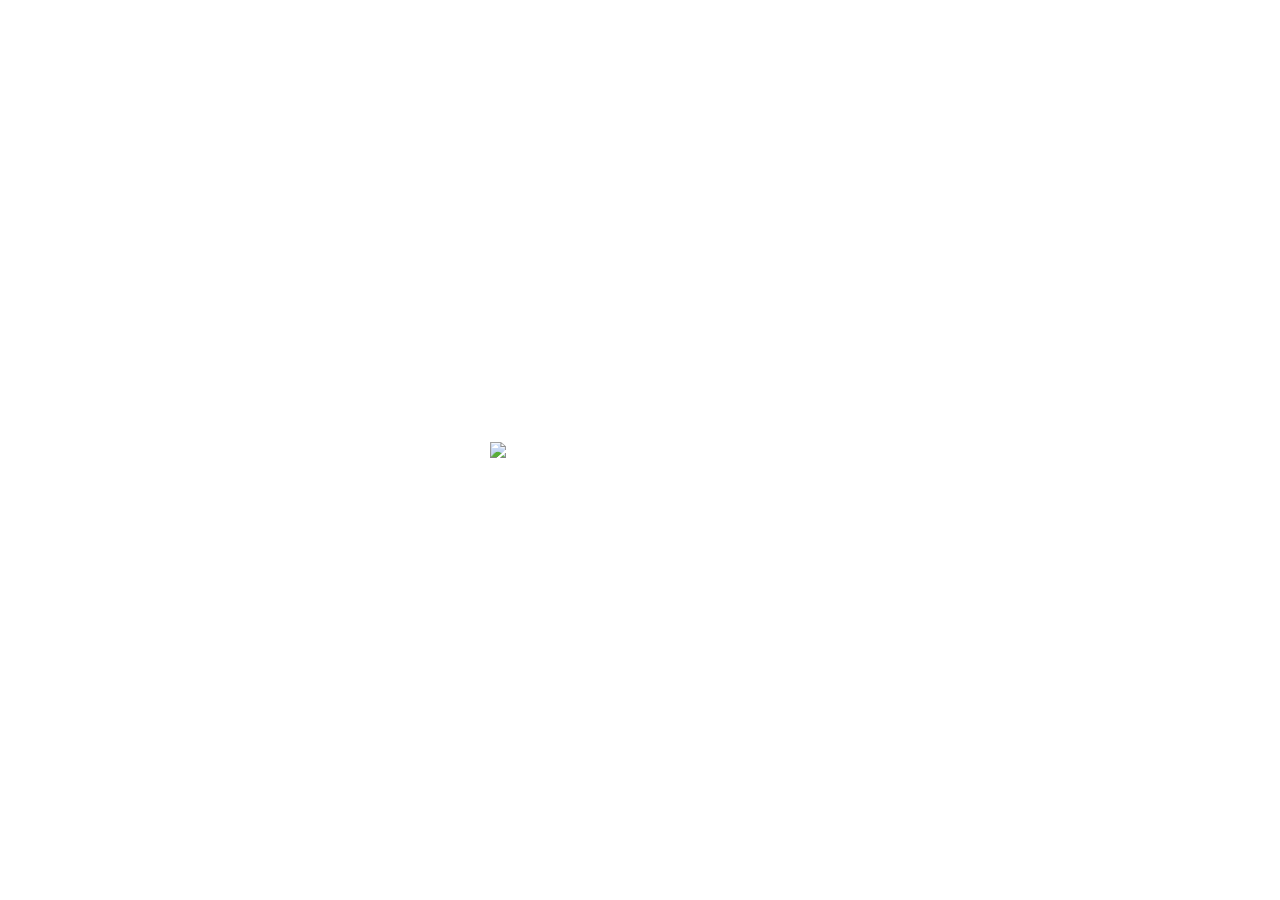
==== index.html @ 064cee12 "Update index.html" ====
<!DOCTYPE html>
<html lang="en">
<head>
    <meta charset="UTF-8">
    <meta name="viewport" content="width=device-width, initial-scale=1.0">
    <title>KLEIO | The Archive is Forming</title>
    
    <link rel="preconnect" href="https://fonts.googleapis.com">
    <link href="https://fonts.googleapis.com/css2?family=Inter:wght@300;400&display=swap" rel="stylesheet">

    <style>
        :root {
            --vault-bg: #FFFFFF; 
            --obsidian: #1A1A1A;
        }

        body, html {
            margin: 0; padding: 0;
            background: var(--vault-bg);
            display: flex;
            justify-content: center;
            align-items: center;
            height: 100vh;
            font-family: 'Inter', sans-serif;
            overflow: hidden;
        }

        .hero {
            position: relative;
            width: 100%;
            max-width: 700px;
            display: flex;
            justify-content: center;
            align-items: center;
        }

        video {
            width: 100%;
            height: auto;
            pointer-events: none;
        }

        /* LOGO & NODE WRAPPER */
        .wrapper {
            position: absolute;
            top: 50%;
            left: 50%;
            transform: translate(-50%, -50%);
            width: 100%;
            height: 100%;
            display: flex;
            justify-content: center;
            align-items: center;
            pointer-events: none; /* Allows clicks to pass through to the logo */
        }

        .logo {
            width: 300px;
            cursor: pointer;
            position: relative;
            z-index: 10;
            pointer-events: auto; /* Re-enables clicking on the logo */
            transition: transform 0.4s ease;
        }
        .logo:hover { transform: scale(1.02); }

        /* INTERACTIVE NODES */
        .node {
            position: absolute;
            top: 50%;
            opacity: 0;
            visibility: hidden;
            transition: all 0.6s cubic-bezier(0.19, 1, 0.22, 1);
            z-index: 20;
            pointer-events: none;
        }

        .node a {
            pointer-events: auto; /* Crucial: Enables clicking the link inside the node */
            display: flex;
            align-items: center;
            gap: 10px;
            text-decoration: none;
            color: black;
            font-size: 0.8rem;
            letter-spacing: 0.1em;
            text-transform: uppercase;
        }

        .node img { width: 38px; height: auto; }

        /* Toggle Positions */
        .wrapper.active .left {
            opacity: 1;
            visibility: visible;
            transform: translate(-220px, -50%);
        }
        .wrapper.active .right {
            opacity: 1;
            visibility: visible;
            transform: translate(220px, -50%);
        }

        @media (max-width: 600px) {
            .logo { width: 220px; }
            .wrapper.active .left { transform: translate(-130px, -50%); }
            .wrapper.active .right { transform: translate(130px, -50%); }
        }
    </style>
</head>
<body>

    <div class="hero">
        <video autoplay loop muted playsinline>
            <source src="https://github.com/cowboyblurr/KLEIO-ASSETS/raw/refs/heads/main/Transparent%20webpagebackground.mp4" type="video/mp4">
        </video>

        <div class="wrapper" id="wrap">
            <div class="node left">
                <a href="./identity-manifest.html">
                    <img src="https://github.com/cowboyblurr/KLEIO-ASSETS/blob/main/Learn%20more%20icon%20.gif?raw=true">
                    <span>Learn More</span>
                </a>
            </div>

            <img src="https://github.com/cowboyblurr/KLEIO-ASSETS/blob/main/KLEIO%20LOGO.png?raw=true" class="logo" id="logo">

            <div class="node right">
                <a href="https://x.com/kleio_eco" target="_blank">
                    <span>Social Media</span>
                    <img src="https://github.com/cowboyblurr/KLEIO-ASSETS/blob/main/ezgif-79884294fd0120c1.gif?raw=true">
                </a>
            </div>
        </div>
    </div>

    <script>
        const logo = document.getElementById('logo');
        const wrap = document.getElementById('wrap');

        logo.onclick = (e) => {
            wrap.classList.toggle('active');
            e.stopPropagation();
        };

        document.onclick = (e) => {
            if (!wrap.contains(e.target)) {
                wrap.classList.remove('active');
            }
        };
    </script>
</body>
</html>
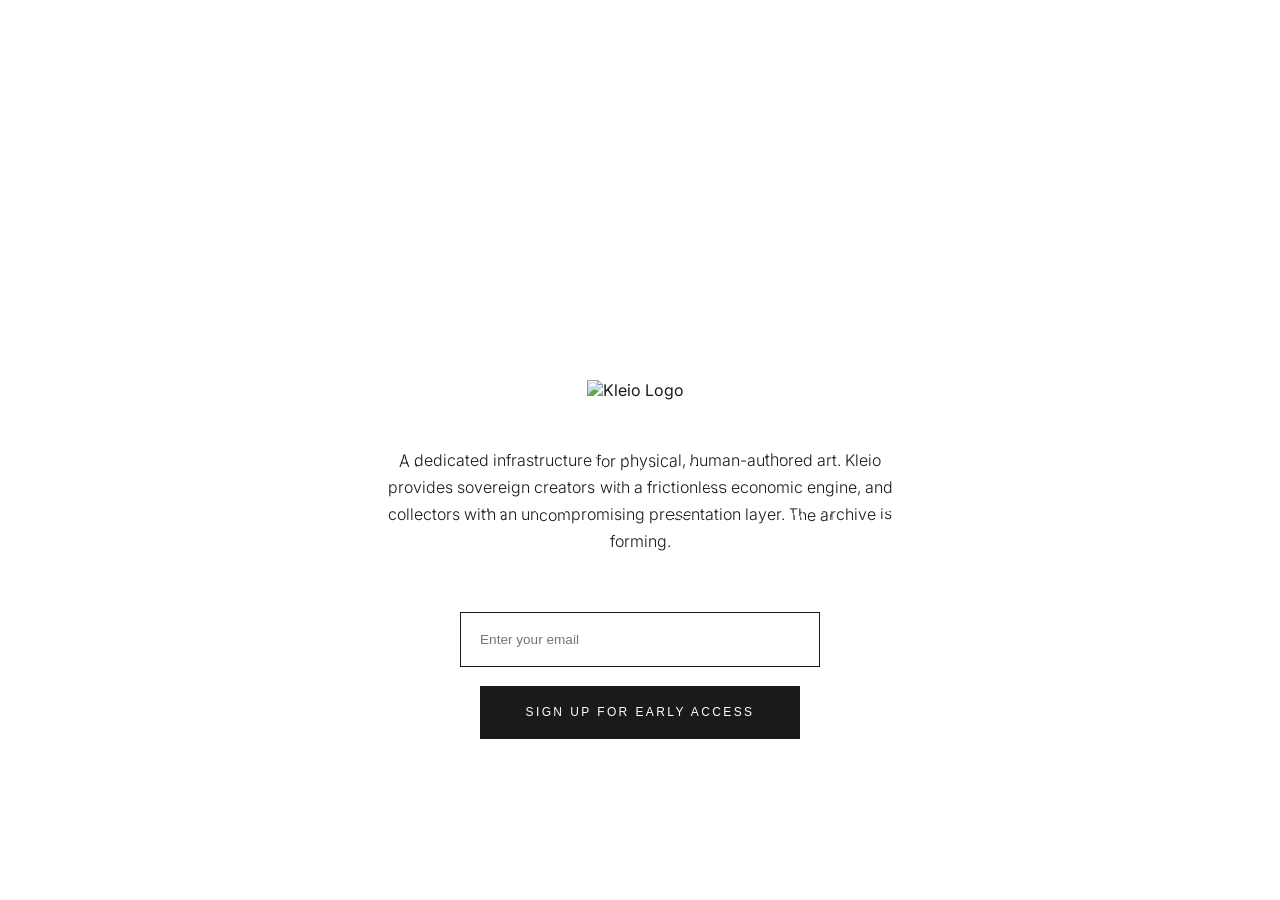
==== commit 931b1d31: "Sync local Cursor project state. Capture the current HTML, CSS, and JS files from the local working " ====
--- a/index.html
+++ b/index.html
@@ -1,153 +1,66 @@
 <!DOCTYPE html>
 <html lang="en">
-<head>
+
+  <head>
     <meta charset="UTF-8">
-    <meta name="viewport" content="width=device-width, initial-scale=1.0">
-    <title>KLEIO | The Archive is Forming</title>
+    <title>KLEIO WEBPAGE</title>
+    <link rel="stylesheet" href="./style.css">
+
+  </head>
     
-    <link rel="preconnect" href="https://fonts.googleapis.com">
-    <link href="https://fonts.googleapis.com/css2?family=Inter:wght@300;400&display=swap" rel="stylesheet">
+  <body>
+  <link rel="preconnect" href="https://fonts.googleapis.com">
+<link rel="preconnect" href="https://fonts.gstatic.com" crossorigin>
+<link href="https://fonts.googleapis.com/css2?family=Inter:wght@300;400&family=Playfair+Display:wght@600;700&display=swap" rel="stylesheet">
 
-    <style>
-        :root {
-            --vault-bg: #FFFFFF; 
-            --obsidian: #1A1A1A;
-        }
+<svg style="width:0;height:0;position:absolute;" aria-hidden="true" focusable="false">
+    <filter id="liquid-lens">
+        <feTurbulence type="fractalNoise" baseFrequency="0.015 0.02" numOctaves="1" result="warp">
+            <animate attributeName="baseFrequency" values="0.015 0.02; 0.025 0.03; 0.015 0.02" dur="6s" repeatCount="indefinite" />
+        </feTurbulence>
+        <feDisplacementMap in="SourceGraphic" in2="warp" scale="2.5" xChannelSelector="R" yChannelSelector="G" />
+    </filter>
+</svg>
 
-        body, html {
-            margin: 0; padding: 0;
-            background: var(--vault-bg);
-            display: flex;
-            justify-content: center;
-            align-items: center;
-            height: 100vh;
-            font-family: 'Inter', sans-serif;
-            overflow: hidden;
-        }
+<div class="container">
+    
+    <div class="video-wrapper">
+        <video autoplay loop muted playsinline class="hero-video">
+            <source src="https://github.com/cowboyblurr/KLEIO-ASSETS/raw/refs/heads/main/Transparent%20webpagebackground.mp4" type="video/mp4">
+            Your browser does not support the video tag.
+        </video>
+    </div>
+    
+    <div class="logo-wrapper" id="logo-wrapper">
+        
+        <div class="wing-node left">
+            <a href="learn-more.html" class="menu-item">
+                <img src="https://github.com/cowboyblurr/KLEIO-ASSETS/blob/main/ezgif-79884294fd0120c1.gif?raw=true" class="menu-icon">
+                <span>Learn More</span>
+            </a>
+        </div>
 
-        .hero {
-            position: relative;
-            width: 100%;
-            max-width: 700px;
-            display: flex;
-            justify-content: center;
-            align-items: center;
-        }
+        <img src="https://github.com/cowboyblurr/KLEIO-ASSETS/blob/main/KLEIO%20LOGO.png?raw=true" alt="Kleio Logo" class="kleio-logo" id="logo-trigger">
+        
+        <div class="wing-node right">
+            <a href="#" target="_blank" class="menu-item">
+                <span>Social Media</span>
+                <img src="https://github.com/cowboyblurr/KLEIO-ASSETS/blob/main/ezgif-79884294fd0120c1.gif?raw=true" class="menu-icon">
+            </a>
+        </div>
 
-        video {
-            width: 100%;
-            height: auto;
-            pointer-events: none;
-        }
+    </div>
+    
+    <p class="description">A dedicated infrastructure for physical, human-authored art. Kleio provides sovereign creators with a frictionless economic engine, and collectors with an uncompromising presentation layer. The archive is forming.</p>
 
-        /* LOGO & NODE WRAPPER */
-        .wrapper {
-            position: absolute;
-            top: 50%;
-            left: 50%;
-            transform: translate(-50%, -50%);
-            width: 100%;
-            height: 100%;
-            display: flex;
-            justify-content: center;
-            align-items: center;
-            pointer-events: none; /* Allows clicks to pass through to the logo */
-        }
+    <form class="waitlist-form" action="https://formspree.io/f/mnjlylod" method="POST">
+        <input type="email" name="email" placeholder="Enter your email" required>
+        <button type="submit">Sign Up For Early Access</button>
+    </form>
 
-        .logo {
-            width: 300px;
-            cursor: pointer;
-            position: relative;
-            z-index: 10;
-            pointer-events: auto; /* Re-enables clicking on the logo */
-            transition: transform 0.4s ease;
-        }
-        .logo:hover { transform: scale(1.02); }
+</div>
+    <script  src="./script.js"></script>
 
-        /* INTERACTIVE NODES */
-        .node {
-            position: absolute;
-            top: 50%;
-            opacity: 0;
-            visibility: hidden;
-            transition: all 0.6s cubic-bezier(0.19, 1, 0.22, 1);
-            z-index: 20;
-            pointer-events: none;
-        }
-
-        .node a {
-            pointer-events: auto; /* Crucial: Enables clicking the link inside the node */
-            display: flex;
-            align-items: center;
-            gap: 10px;
-            text-decoration: none;
-            color: black;
-            font-size: 0.8rem;
-            letter-spacing: 0.1em;
-            text-transform: uppercase;
-        }
-
-        .node img { width: 38px; height: auto; }
-
-        /* Toggle Positions */
-        .wrapper.active .left {
-            opacity: 1;
-            visibility: visible;
-            transform: translate(-220px, -50%);
-        }
-        .wrapper.active .right {
-            opacity: 1;
-            visibility: visible;
-            transform: translate(220px, -50%);
-        }
-
-        @media (max-width: 600px) {
-            .logo { width: 220px; }
-            .wrapper.active .left { transform: translate(-130px, -50%); }
-            .wrapper.active .right { transform: translate(130px, -50%); }
-        }
-    </style>
-</head>
-<body>
-
-    <div class="hero">
-        <video autoplay loop muted playsinline>
-            <source src="https://github.com/cowboyblurr/KLEIO-ASSETS/raw/refs/heads/main/Transparent%20webpagebackground.mp4" type="video/mp4">
-        </video>
-
-        <div class="wrapper" id="wrap">
-            <div class="node left">
-                <a href="./identity-manifest.html">
-                    <img src="https://github.com/cowboyblurr/KLEIO-ASSETS/blob/main/Learn%20more%20icon%20.gif?raw=true">
-                    <span>Learn More</span>
-                </a>
-            </div>
-
-            <img src="https://github.com/cowboyblurr/KLEIO-ASSETS/blob/main/KLEIO%20LOGO.png?raw=true" class="logo" id="logo">
-
-            <div class="node right">
-                <a href="https://x.com/kleio_eco" target="_blank">
-                    <span>Social Media</span>
-                    <img src="https://github.com/cowboyblurr/KLEIO-ASSETS/blob/main/ezgif-79884294fd0120c1.gif?raw=true">
-                </a>
-            </div>
-        </div>
-    </div>
-
-    <script>
-        const logo = document.getElementById('logo');
-        const wrap = document.getElementById('wrap');
-
-        logo.onclick = (e) => {
-            wrap.classList.toggle('active');
-            e.stopPropagation();
-        };
-
-        document.onclick = (e) => {
-            if (!wrap.contains(e.target)) {
-                wrap.classList.remove('active');
-            }
-        };
-    </script>
-</body>
+  </body>
+  
 </html>
--- a/style.css
+++ b/style.css
@@ -0,0 +1,514 @@
+/* The Museum Vault Color Palette */
+:root {
+    /* Locked to pure white to match the video background */
+    --vault-bg: #FFFFFF; 
+    --obsidian: #1A1A1A;
+    --marble-grey: #8A8A8A;
+    --bg-default: #FFFFFF;
+    --bg-a: #E6F7F2;
+    --bg-b: #D8D1E6;
+    --bg-c: #F0F0F0;
+}
+
+body, html {
+    margin: 0;
+    padding: 0;
+    min-height: 100vh;
+    background-color: var(--vault-bg);
+    color: var(--obsidian);
+    display: flex;
+    flex-direction: column;
+    justify-content: center;
+    align-items: center;
+    text-align: center;
+    font-family: 'Inter', sans-serif;
+    -webkit-font-smoothing: antialiased;
+    overflow-x: hidden;
+}
+
+.container {
+    max-width: 800px;
+    padding: 2rem;
+    display: flex;
+    flex-direction: column;
+    align-items: center;
+    gap: 1.5rem;
+}
+
+.container > * { animation: fadein 1.5s ease-in-out forwards; }
+
+/* Cinematic Video Centralization */
+.video-wrapper {
+    width: 100%;
+    max-width: 700px; /* Lower this number to 600px if you also want to shrink the video size */
+    margin-top: 3rem; /* THE NUDGE: This physically brings the video down from the top of the screen */
+    margin-bottom: -8rem;
+    overflow: hidden;
+    display: flex;
+    justify-content: center;
+}
+
+.hero-video {
+    width: 100%;
+    height: auto;
+    object-fit: contain;
+}
+
+/* --- THE FLOATING MENU ARCHITECTURE --- */
+.logo-wrapper {
+    position: relative;
+    z-index: 10;
+    display: flex;
+    justify-content: center;
+    align-items: center;
+}
+
+.kleio-logo {
+    max-width: 280px; 
+    height: auto;
+    cursor: pointer;
+    transition: transform 0.4s cubic-bezier(0.19, 1, 0.22, 1);
+    position: relative;
+    z-index: 5;
+    left: -5px; 
+}
+
+.kleio-logo:hover { transform: scale(1.05); }
+
+/* The Floating Interactive Nodes */
+.wing-node {
+    position: absolute;
+    top: 50%;
+    opacity: 0;
+    visibility: hidden;
+    transition: all 0.6s cubic-bezier(0.19, 1, 0.22, 1);
+    display: flex;
+    align-items: center;
+    z-index: 2;
+    white-space: nowrap;
+    pointer-events: none;
+}
+
+/* Clean math for symmetrical floating placement */
+.logo-wrapper.active .wing-node.left {
+    opacity: 1;
+    visibility: visible;
+    transform: translateX(-150px) translateY(-50%);
+    z-index: 12;
+    pointer-events: auto;
+}
+
+.logo-wrapper.active .wing-node.right {
+    opacity: 1;
+    visibility: visible;
+    transform: translateX(150px) translateY(-50%);
+    z-index: 12;
+    pointer-events: auto;
+}
+
+.menu-item {
+    display: flex;
+    align-items: center;
+    gap: 0.6rem;
+    text-decoration: none;
+    color: var(--obsidian);
+    font-size: 0.8rem;
+    text-transform: uppercase;
+    letter-spacing: 0.15em;
+    transition: all 0.3s ease;
+}
+
+.wing-node.left .menu-item:hover { transform: translateX(-5px); }
+.wing-node.right .menu-item:hover { transform: translateX(5px); }
+
+/* The GIF Icons */
+.menu-icon {
+    width: 35px; /* Sized specifically for your new GIF */
+    height: auto;
+    mix-blend-mode: multiply; /* Erases any white background on the GIF itself */
+    transition: transform 0.4s ease;
+}
+
+.menu-item:hover .menu-icon { transform: scale(1.2); }
+
+/* --- DESCRIPTION & FORM --- */
+p.description {
+    font-size: 1rem;
+    font-weight: 300;
+    line-height: 1.7;
+    color: var(--obsidian);
+    max-width: 550px;
+    margin: 1.4rem 0 2rem;
+    filter: url(#liquid-lens);
+}
+
+.waitlist-form {
+    display: flex;
+    flex-direction: column;
+    gap: 1.2rem;
+    align-items: center;
+    width: 100%;
+}
+
+input[type="email"] {
+    width: 320px;
+    padding: 1.2rem;
+    background: transparent;
+    border: 1px solid var(--obsidian);
+    color: var(--obsidian);
+    font-size: 0.85rem;
+    outline: none;
+    transition: background 0.3s;
+}
+
+input[type="email"]:focus { background: rgba(0,0,0,0.02); }
+
+button {
+    width: 320px;
+    padding: 1.2rem;
+    background-color: var(--obsidian);
+    color: var(--vault-bg); 
+    border: none;
+    text-transform: uppercase;
+    letter-spacing: 0.2em;
+    font-size: 0.75rem;
+    cursor: pointer;
+    transition: opacity 0.3s;
+}
+
+button:hover { opacity: 0.9; }
+
+@keyframes fadein {
+    from { opacity: 0; transform: translateY(20px); }
+    to { opacity: 1; transform: translateY(0); }
+}
+
+/* Mobile Tweaks */
+@media (max-width: 600px) {
+    .hero-video { max-width: 100%; }
+    .logo-wrapper.active .wing-node.left { transform: translateX(-95px) translateY(-50%); }
+    .logo-wrapper.active .wing-node.right { transform: translateX(95px) translateY(-50%); }
+    .menu-item { font-size: 0.65rem; }
+    .menu-icon { width: 28px; }
+}
+
+body.manifesto-page {
+    background-color: var(--bg-default);
+    transition: background-color 1.2s ease;
+}
+
+.manifesto-composition {
+    position: relative;
+    display: flex;
+    justify-content: center;
+    align-items: center;
+    width: 100%;
+    max-width: 600px;
+    margin: 0 auto;
+    min-height: 560px;
+}
+
+#logo-trigger-reset {
+    width: min(435px, 75vw);
+    max-width: none;
+    height: auto;
+    position: relative;
+    z-index: 10;
+    cursor: pointer;
+    transition: transform 0.4s cubic-bezier(0.19, 1, 0.22, 1);
+}
+
+#logo-trigger-reset:hover {
+    transform: scale(1.05);
+}
+
+.finger-node {
+    position: absolute;
+    top: 50%;
+    left: 50%;
+    transform: translate(-50%, -50%);
+    z-index: 5;
+    width: 100%;
+    display: flex;
+    justify-content: center;
+    align-items: center;
+    animation: signature-pulse 3s infinite ease-in-out;
+    pointer-events: none;
+}
+
+.finger-node img {
+    width: 500px;
+    height: auto;
+    object-fit: contain;
+    display: block;
+    pointer-events: none;
+    transition: transform 0.25s ease, filter 0.25s ease, opacity 0.25s ease;
+}
+
+.finger-node.signature-node img {
+    cursor: pointer;
+}
+
+.finger-node.is-hovered img {
+    transform: scale(1.035);
+    filter: brightness(1.06) saturate(1.08);
+}
+
+#node-1 {
+    animation-delay: 0s;
+}
+
+#node-b {
+    animation-delay: 0.2s;
+}
+
+#node-a {
+    animation-delay: 0.4s;
+}
+
+#node-c {
+    animation-delay: 0.6s;
+}
+
+#node-d {
+    animation-delay: 0.8s;
+}
+
+.manifesto-vault {
+    margin-top: 4rem;
+}
+
+#manifesto-copy-display {
+    text-align: center;
+    max-width: 600px;
+    font-weight: 300;
+    line-height: 1.7;
+    filter: url(#liquid-lens);
+}
+
+@keyframes signature-pulse {
+    0%, 100% {
+        transform: translate(-50%, -50%) scale(1);
+    }
+    50% {
+        transform: translate(-50%, -50%) scale(1.03);
+    }
+}
+
+/* --- IDENTITY MANIFEST (STATE MIRROR) --- */
+body.identity-page {
+    background-color: var(--vault-bg);
+}
+
+.back-link {
+    position: fixed;
+    top: 1.25rem;
+    left: 1.25rem;
+    text-decoration: none;
+    color: var(--obsidian);
+    font-size: 0.8rem;
+    text-transform: uppercase;
+    letter-spacing: 0.18em;
+    z-index: 50;
+}
+
+.identity-container {
+    width: 100%;
+    max-width: 1400px;
+    margin: 0 auto;
+    display: grid;
+    grid-template-columns: 1fr 1fr;
+    gap: 4rem;
+    align-items: center;
+    padding: 2rem;
+}
+
+.portrait-viewport {
+    position: relative;
+    display: flex;
+    justify-content: center;
+    align-items: center;
+    min-height: 80vh;
+}
+
+.identity-portrait {
+    position: absolute;
+    top: 50%;
+    left: 50%;
+    transform: translate(-50%, -50%);
+    z-index: 5;
+    object-fit: contain;
+    max-width: 90%;
+    max-height: 90%;
+    opacity: 0;
+    transition: opacity 0.5s ease;
+    filter: url(#liquid-lens);
+    user-select: none;
+    -webkit-user-drag: none;
+}
+
+.state-mirror .face-mirror,
+.state-psychology .face-psychology,
+.state-gallery .face-gallery,
+.state-data .face-data {
+    opacity: 1;
+}
+
+.node-icon {
+    position: absolute;
+    top: 50%;
+    left: 50%;
+    transform: translate(-50%, -50%);
+    transform-origin: center;
+    width: 64px;
+    height: 64px;
+    display: flex;
+    justify-content: center;
+    align-items: center;
+    cursor: pointer;
+    transition: transform 0.4s ease;
+    z-index: 10;
+}
+
+.node-icon img {
+    width: 100%;
+    height: auto;
+    display: block;
+    object-fit: contain;
+    transition: transform 0.25s ease, opacity 0.25s ease, filter 0.25s ease;
+}
+
+#node-psychology {
+    transform: translate(-50%, -50%) translate(-200px, -220px) rotate(-15deg);
+}
+
+#node-gallery {
+    transform: translate(-50%, -50%) translate(180px, -180px) rotate(15deg);
+}
+
+#node-data {
+    transform: translate(-50%, -50%) translate(160px, 180px) rotate(-10deg);
+}
+
+.node-icon:hover img {
+    transform: scale(1.06);
+    filter: brightness(1.06) saturate(1.08);
+}
+
+.node-icon.locked-node img {
+    transform: scale(1.08);
+    filter: brightness(1.12) saturate(1.12);
+}
+
+.node-icon::after {
+    content: "";
+    position: absolute;
+    top: 50%;
+    left: 50%;
+    height: 1px;
+    background: #000;
+    opacity: 0.9;
+    transform-origin: 0 50%;
+}
+
+#node-psychology::after {
+    width: 240px;
+    transform: translate(0, -50%) rotate(35deg);
+}
+
+#node-gallery::after {
+    width: 220px;
+    transform: translate(0, -50%) rotate(145deg);
+}
+
+#node-data::after {
+    width: 210px;
+    transform: translate(0, -50%) rotate(-135deg);
+}
+
+.node-label {
+    position: absolute;
+    top: 50%;
+    left: 50%;
+    transform: translate(-50%, -50%);
+    font-size: 0.75rem;
+    letter-spacing: 0.06em;
+    color: var(--obsidian);
+    z-index: 11;
+    pointer-events: none;
+}
+
+.node-label.psychology-label {
+    transform: translate(-50%, -50%) translate(-305px, -235px);
+}
+
+.node-label.gallery-label {
+    transform: translate(-50%, -50%) translate(255px, -210px);
+}
+
+.node-label.data-label {
+    transform: translate(-50%, -50%) translate(85px, 250px);
+}
+
+.content-panel {
+    width: 100%;
+    text-align: left;
+    display: flex;
+    flex-direction: column;
+    gap: 1.5rem;
+}
+
+.identity-header {
+    display: flex;
+    align-items: center;
+    gap: 1.25rem;
+}
+
+.identity-logo {
+    width: 90px;
+    height: auto;
+}
+
+.identity-title {
+    margin: 0;
+    font-family: 'Playfair Display', serif;
+    letter-spacing: 0.08em;
+    font-size: 1.4rem;
+}
+
+.state-desc {
+    opacity: 0;
+    transition: opacity 0.5s ease-in-out;
+}
+
+.state-mirror .desc-mirror,
+.state-psychology .desc-psychology,
+.state-gallery .desc-gallery,
+.state-data .desc-data {
+    opacity: 1;
+}
+
+.state-desc h2 {
+    margin: 0 0 0.75rem 0;
+    font-size: 1rem;
+    letter-spacing: 0.16em;
+    text-transform: uppercase;
+}
+
+.state-desc p {
+    margin: 0;
+    font-weight: 300;
+    line-height: 1.7;
+    max-width: 560px;
+    filter: url(#liquid-lens);
+}
+
+@media (max-width: 900px) {
+    .identity-container {
+        grid-template-columns: 1fr;
+        gap: 2.5rem;
+    }
+
+    .portrait-viewport {
+        min-height: 520px;
+    }
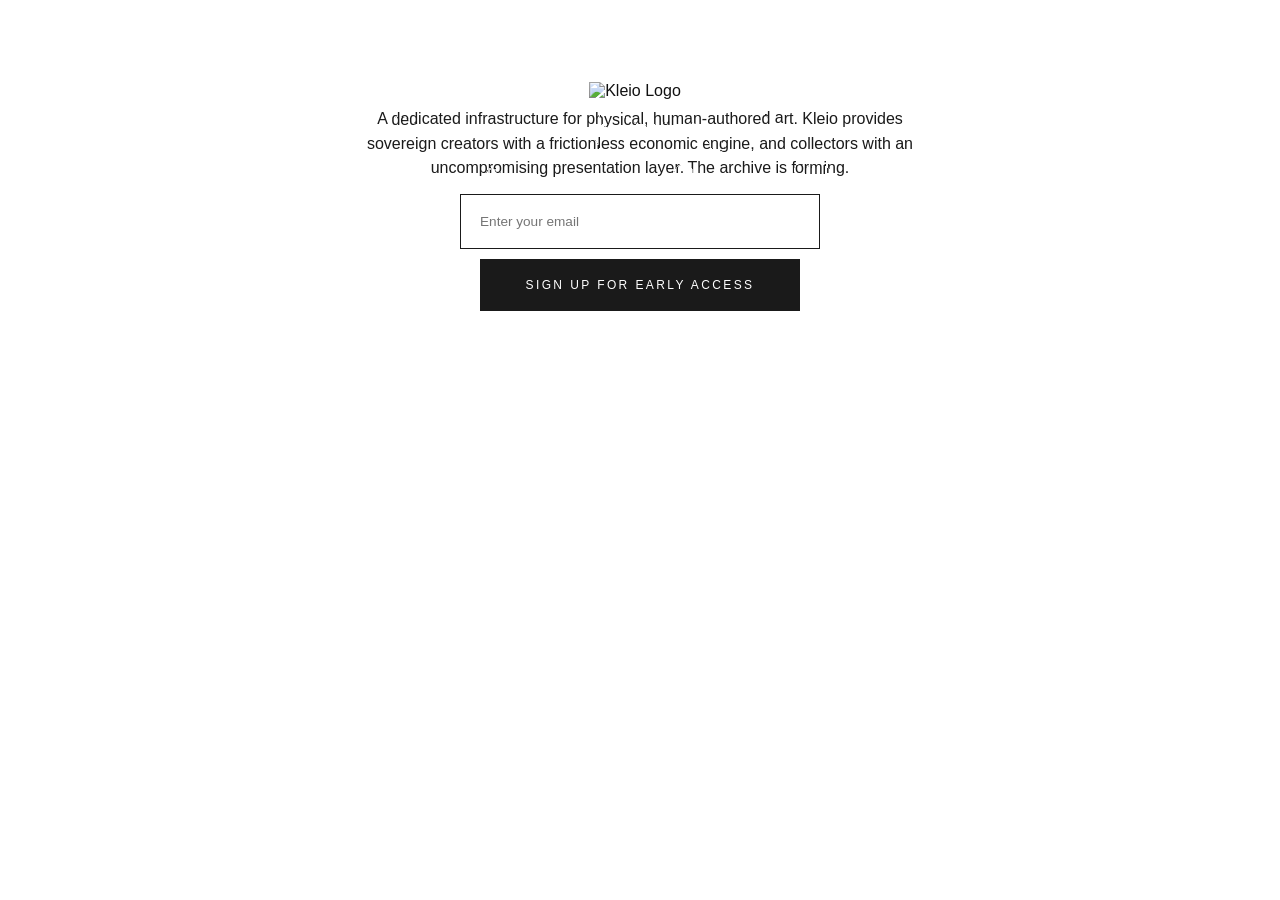
==== commit 36c7f7ac: "Tighten KLEIO page interactions and copy. Align Learn More and Identity Manifest hover/click overlay" ====
--- a/index.html
+++ b/index.html
@@ -8,7 +8,7 @@
 
   </head>
     
-  <body>
+  <body class="landing-page">
   <link rel="preconnect" href="https://fonts.googleapis.com">
 <link rel="preconnect" href="https://fonts.gstatic.com" crossorigin>
 <link href="https://fonts.googleapis.com/css2?family=Inter:wght@300;400&family=Playfair+Display:wght@600;700&display=swap" rel="stylesheet">
@@ -40,7 +40,7 @@
             </a>
         </div>
 
-        <img src="https://github.com/cowboyblurr/KLEIO-ASSETS/blob/main/KLEIO%20LOGO.png?raw=true" alt="Kleio Logo" class="kleio-logo" id="logo-trigger">
+        <img src="https://github.com/cowboyblurr/KLEIO-ASSETS/blob/main/kleiologohd.png?raw=true" alt="Kleio Logo" class="kleio-logo" id="logo-trigger">
         
         <div class="wing-node right">
             <a href="#" target="_blank" class="menu-item">
--- a/style.css
+++ b/style.css
@@ -36,6 +36,58 @@
 }
 
 .container > * { animation: fadein 1.5s ease-in-out forwards; }
+
+/* Landing page viewport fit + hero overlap */
+body.landing-page {
+    justify-content: flex-start;
+    overflow: hidden;
+}
+
+body.landing-page .container {
+    width: min(92vw, 900px);
+    height: 100dvh;
+    min-height: 100dvh;
+    padding: 0.2rem 2rem 0.6rem;
+    box-sizing: border-box;
+    gap: 0.2rem;
+    overflow: hidden;
+}
+
+body.landing-page .video-wrapper {
+    width: 100%;
+    max-width: 560px;
+    margin-top: 0;
+    margin-bottom: -6.75rem;
+    transform: translateY(20%);
+}
+
+body.landing-page .hero-video {
+    transform: scale(2);
+    transform-origin: center center;
+}
+
+body.landing-page .logo-wrapper {
+    margin-top: -6rem;
+    transform: translateY(-290%);
+}
+
+body.landing-page p.description,
+body.landing-page .waitlist-form {
+    transform: translateY(-610%);
+}
+
+body.landing-page .kleio-logo {
+    max-width: 245px;
+}
+
+body.landing-page p.description {
+    margin: 0.2rem 0 0.6rem;
+    line-height: 1.55;
+}
+
+body.landing-page .waitlist-form {
+    gap: 0.6rem;
+}
 
 /* Cinematic Video Centralization */
 .video-wrapper {
@@ -245,13 +297,113 @@
     transition: transform 0.25s ease, filter 0.25s ease, opacity 0.25s ease;
 }
 
+/* Learn-more hover overlay (only for specified fingers) */
+.finger-node .finger-hover-gif {
+    position: absolute;
+    top: 50%;
+    left: 50%;
+    transform: translate(-50%, -50%);
+    width: 350px;
+    height: auto;
+    object-fit: contain;
+    opacity: 0;
+    transition: opacity 0.2s ease;
+    pointer-events: none;
+    z-index: 6;
+}
+
+.finger-node.is-hovered .finger-hover-gif {
+    opacity: 1;
+}
+
 .finger-node.signature-node img {
     cursor: pointer;
 }
 
-.finger-node.is-hovered img {
+.finger-node.is-hovered img:not(.finger-hover-gif) {
     transform: scale(1.035);
     filter: brightness(1.06) saturate(1.08);
+}
+
+/* Finger A (node-a) hover-only manifesto overlay */
+#node-a .manifesto-hover-overlay {
+    position: absolute;
+    top: 50%;
+    left: 50%;
+    /* Positioning for the label/line so it stays inside the viewport */
+    transform: translate(-50%, -50%) translateX(-60%) translateY(-230px);
+    pointer-events: none;
+    z-index: 9;
+    --mf-line-angle: -18deg;
+    --mf-line-width: 18.2vw; /* 30% shorter */
+    width: var(--mf-line-width);
+}
+
+#node-a .manifesto-hover-line {
+    display: none;
+}
+
+#node-a .manifesto-hover-label {
+    position: absolute;
+    left: 0;
+    top: 50%;
+    transform: translateX(-6px) translateY(-56%);
+    font-size: 0.75rem;
+    font-weight: 400;
+    letter-spacing: 0.2em;
+    text-transform: uppercase;
+    color: var(--obsidian);
+    white-space: nowrap;
+    opacity: 0;
+    pointer-events: none;
+    transition: opacity 0.2s ease, transform 0.25s ease;
+}
+
+#node-a.is-hovered .manifesto-hover-overlay {
+    transform: translate(-50%, -50%) translateX(-60%) translateY(-230px) scale(1.035);
+}
+
+#node-a.is-hovered .manifesto-hover-line {
+    display: none;
+}
+
+#node-a.is-hovered .manifesto-hover-label {
+    opacity: 1;
+    transform: translateX(8px) translateY(-58%);
+}
+
+/* Finger C (node-c) hover-only MOODBOARD label */
+#node-c .moodboard-hover-overlay {
+    position: absolute;
+    top: 50%;
+    left: 50%;
+    transform: translate(-50%, -50%) translateX(180%) translateY(-190px);
+    pointer-events: none;
+    z-index: 9;
+    opacity: 0;
+    transition: opacity 0.18s ease;
+}
+
+#node-c .moodboard-hover-label {
+    font-size: 0.75rem;
+    font-weight: 400;
+    letter-spacing: 0.2em;
+    text-transform: uppercase;
+    color: var(--obsidian);
+    white-space: nowrap;
+    opacity: 0;
+    transform: translateX(10px);
+    transition: all 0.25s ease 0s;
+    pointer-events: none;
+}
+
+#node-c.is-hovered .moodboard-hover-overlay {
+    opacity: 1;
+}
+
+#node-c.is-hovered .moodboard-hover-label {
+    opacity: 1;
+    transform: translateX(0);
 }
 
 #node-1 {
@@ -512,3 +664,702 @@
     .portrait-viewport {
         min-height: 520px;
     }
+}
+
+#node-a a {
+    pointer-events: auto;
+    display: block;
+}
+
+#node-a {
+    pointer-events: auto;
+}
+
+/* --- CORE STYLES --- */
+body {
+  margin: 0;
+  background-color: #FFFFFF;
+  color: #111;
+  font-family: "Helvetica Neue", Arial, sans-serif;
+  overflow-y: auto;
+  overflow-x: hidden;
+}
+
+.identity-container {
+  display: grid;
+  grid-template-columns: 1fr 1fr;
+  min-height: 100vh;
+}
+
+/* --- BACK LINK --- */
+.back-link {
+  position: fixed;
+  top: 1.5rem;
+  left: 1.5rem;
+  text-decoration: none;
+  color: #111;
+  font-weight: 600;
+  text-transform: uppercase;
+  letter-spacing: 2px;
+  z-index: 100;
+}
+
+/* --- PORTRAIT VIEWPORT --- */
+.portrait-viewport {
+  position: relative;
+  display: flex;
+  justify-content: center;
+  align-items: center;
+}
+
+.portrait-stack {
+  position: relative;
+  width: 450px;
+  height: 600px;
+}
+
+.identity-portrait {
+  position: absolute;
+  top: 0; left: 0;
+  width: 100%; height: 100%;
+  object-fit: cover;
+  opacity: 0;
+  transition: opacity 0.5s ease;
+}
+
+/* --- FLOATING NODES --- */
+.node-icon {
+  position: absolute;
+  z-index: 20;
+  cursor: pointer;
+  filter: url(#liquid-lens);
+  animation: floatNode 4s ease-in-out infinite;
+}
+
+.node-icon img {
+  width: 80px;
+  height: auto;
+  transition: transform 0.4s cubic-bezier(0.175, 0.885, 0.32, 1.275);
+}
+
+.node-icon:hover img, .locked-node img {
+  transform: scale(1.25);
+}
+
+/* Position cluster */
+#node-psychology { top: 12%; left: 8%; animation-delay: 0s; }
+#node-gallery { top: 8%; right: 12%; animation-delay: 1s; }
+#node-data { bottom: 28%; right: 12%; animation-delay: 2s; }
+
+@keyframes floatNode {
+  0%, 100% { transform: translateY(0); }
+  50% { transform: translateY(-15px); }
+}
+
+/* --- CONTENT PANEL --- */
+.content-panel {
+  display: flex;
+  flex-direction: column;
+  justify-content: center;
+  align-items: center;
+  padding: 0 10%;
+  text-align: center;
+}
+
+.identity-logo {
+  width: 100%;
+  max-width: 450px;
+  margin-bottom: 25px;
+}
+
+#dynamic-title {
+  font-size: 1.8rem;
+  font-weight: 300;
+  letter-spacing: 5px;
+  text-transform: uppercase;
+  margin-bottom: 30px;
+}
+
+.manifesto-vault {
+  width: 100%;
+  max-width: 500px;
+}
+
+.state-desc {
+  display: none;
+  opacity: 0;
+  transition: opacity 0.5s ease-in-out;
+}
+
+.state-desc p {
+  line-height: 1.8;
+  font-weight: 300;
+  color: #444;
+  font-size: 1.1rem;
+}
+
+/* --- STATE VISIBILITY --- */
+.state-mirror .face-mirror, 
+.state-psychology .face-psychology,
+.state-gallery .face-gallery, 
+.state-data .face-data { opacity: 1; }
+
+.state-mirror .desc-mirror, 
+.state-psychology .desc-psychology,
+.state-gallery .desc-gallery, 
+.state-data .desc-data { display: block; opacity: 1; }
+
+/* Effects */
+.state-gallery .face-gallery {
+  filter: url(#wave-shuffler);
+}
+
+/* Responsive Grid */
+@media (max-width: 900px) {
+  .identity-container { grid-template-columns: 1fr; }
+  .portrait-stack { width: 320px; height: 430px; }
+}
+
+/* --- FINAL IDENTITY ALIGNMENT OVERRIDE --- */
+#identity-manifest-root {
+  grid-template-columns: 1.05fr 0.95fr;
+}
+
+#identity-manifest-root .portrait-viewport {
+  min-height: 100vh;
+  overflow: hidden;
+}
+
+#identity-manifest-root .portrait-stack {
+  width: 540px;
+  height: 730px;
+  transform: translateY(10%);
+}
+
+#identity-manifest-root .identity-portrait {
+  object-fit: cover;
+  transition: opacity 0.5s ease;
+}
+
+#identity-manifest-root .node-icon::before,
+#identity-manifest-root .node-icon::after {
+  content: none !important;
+  display: none !important;
+}
+
+#identity-manifest-root .node-icon img {
+  width: 74px;
+}
+
+#identity-manifest-root #node-psychology {
+  top: 17%;
+  left: 24%;
+  right: auto;
+  bottom: auto;
+  animation-delay: 0s;
+}
+
+#identity-manifest-root #node-gallery {
+  top: 16%;
+  left: 56%;
+  right: auto;
+  bottom: auto;
+  animation-delay: 1s;
+}
+
+#identity-manifest-root #node-data {
+  top: 43%;
+  left: 53%;
+  right: auto;
+  bottom: auto;
+  animation-delay: 2s;
+}
+
+#identity-manifest-root .content-panel {
+  min-height: 100vh;
+  justify-content: center;
+  align-items: center;
+  gap: 1rem;
+  padding: 0 8%;
+  transform: translateY(-2%);
+}
+
+#identity-manifest-root .identity-logo {
+  max-width: 360px;
+  margin-bottom: 12px;
+}
+
+#identity-manifest-root #dynamic-title {
+  font-family: 'Playfair Display', serif;
+  font-size: 2.8rem;
+  letter-spacing: 2px;
+  margin-bottom: 20px;
+}
+
+#identity-manifest-root .manifesto-vault {
+  max-width: 620px;
+}
+
+#identity-manifest-root .state-desc p {
+  font-size: 1rem;
+  line-height: 1.7;
+  color: #2a2a2a;
+  filter: url(#liquid-lens);
+}
+
+/* --- Identity page positioning lock (reference match) --- */
+.identity-page-container {
+  width: 100%;
+}
+
+#identity-manifest-root {
+  grid-template-columns: 1.05fr 0.95fr;
+  min-height: 100vh;
+}
+
+#identity-manifest-root .portrait-viewport {
+  min-height: 100vh;
+  overflow: hidden;
+}
+
+#identity-manifest-root .portrait-stack {
+  width: 520px;
+  height: 700px;
+  transform: translateY(8%);
+}
+
+#identity-manifest-root .node-icon::before,
+#identity-manifest-root .node-icon::after {
+  content: none !important;
+  display: none !important;
+}
+
+#identity-manifest-root #node-psychology {
+  top: 18%;
+  left: 8%;
+  animation-delay: 0s;
+}
+
+#identity-manifest-root #node-gallery {
+  top: 16%;
+  left: 60%;
+  right: auto;
+  animation-delay: 1s;
+}
+
+#identity-manifest-root #node-data {
+  top: 56%;
+  left: 58%;
+  right: auto;
+  bottom: auto;
+  animation-delay: 2s;
+}
+
+#identity-manifest-root .content-panel {
+  min-height: 100vh;
+  justify-content: center;
+  align-items: center;
+  gap: 1.25rem;
+}
+
+/* --- Final frame-safe alignment tune --- */
+#identity-manifest-root {
+  width: min(1200px, 100%);
+  margin: 0 auto;
+  grid-template-columns: 1fr 1fr;
+  min-height: 115vh;
+  align-items: stretch;
+}
+
+#identity-manifest-root .portrait-viewport {
+  position: relative;
+  min-height: 115vh;
+  overflow: visible;
+  align-items: stretch;
+  justify-content: flex-start;
+  padding: 7rem 0 2.5rem 0;
+  box-sizing: border-box;
+}
+
+#identity-manifest-root .portrait-stack {
+  position: absolute;
+  left: 6%;
+  bottom: 2.5rem;
+  height: calc(100% - 9.5rem);
+  max-height: 760px;
+  aspect-ratio: 3 / 4;
+  width: auto;
+  max-width: min(46vw, 560px);
+  transform: translateY(0);
+  margin-top: 0;
+}
+
+#identity-manifest-root .identity-portrait {
+  object-fit: contain;
+}
+
+#identity-manifest-root .node-icon img {
+  width: 73px;
+}
+
+#identity-manifest-root #node-psychology {
+  top: 14%;
+  left: 22%;
+}
+
+#identity-manifest-root #node-gallery {
+  top: 14%;
+  left: 52%;
+}
+
+#identity-manifest-root #node-data {
+  top: 43%;
+  left: 50%;
+}
+
+#identity-manifest-root .content-panel {
+  min-height: 115vh;
+  justify-content: flex-end;
+  align-items: center;
+  padding: 7rem 6% 2.5rem;
+  gap: 0.4rem;
+  transform: none;
+}
+
+#identity-manifest-root .identity-header {
+  display: flex;
+  flex-direction: column;
+  align-items: center;
+  justify-content: center;
+  gap: 2px;
+  width: 100%;
+}
+
+#identity-manifest-root .identity-logo {
+  max-width: 360px;
+  margin-bottom: 0;
+}
+
+#identity-manifest-root #dynamic-title {
+  display: block;
+  width: 100%;
+  text-align: center;
+  font-size: 0.95rem;
+  letter-spacing: 1.6px;
+  margin: 0 0 10px 0;
+}
+
+#identity-manifest-root .manifesto-vault {
+  max-width: 500px;
+  width: 100%;
+  margin-top: 0.5rem;
+}
+
+#identity-manifest-root .state-desc p {
+  font-size: 0.9rem;
+  line-height: 1.55;
+  overflow-wrap: anywhere;
+  word-break: normal;
+}
+
+/* --- Identity Manifest Scoped Export (authoritative) --- */
+body.identity-page {
+    margin: 0;
+    background-color: #FFFFFF;
+    font-family: sans-serif;
+    overflow-y: auto;
+}
+
+body.identity-page #identity-manifest-root {
+    display: grid;
+    grid-template-columns: 1fr 1fr;
+    min-height: 100vh;
+}
+
+body.identity-page .back-link {
+    position: fixed;
+    top: 1.5rem;
+    left: 1.5rem;
+    text-decoration: none;
+    color: #111;
+    font-weight: 600;
+    letter-spacing: 2px;
+    z-index: 100;
+}
+
+body.identity-page #identity-manifest-root .portrait-viewport {
+    position: relative;
+    display: flex;
+    justify-content: center;
+    align-items: center;
+}
+
+body.identity-page #identity-manifest-root .portrait-stack {
+    position: relative;
+    width: 450px;
+    height: 600px;
+    z-index: 10;
+}
+
+body.identity-page #identity-manifest-root .identity-portrait {
+    position: absolute;
+    top: 0;
+    left: 0;
+    width: 100%;
+    height: 100%;
+    object-fit: cover;
+    opacity: 0;
+    transition: opacity 0.5s ease;
+    will-change: opacity, filter;
+}
+
+body.identity-page #identity-manifest-root .node-icon {
+    position: absolute;
+    z-index: 20;
+    cursor: pointer;
+    filter: url(#liquid-lens);
+    animation: floatNode 4s ease-in-out infinite;
+    will-change: filter, transform;
+}
+
+body.identity-page #identity-manifest-root .node-icon img {
+    width: 80px;
+    height: auto;
+    transition: transform 0.4s ease;
+}
+
+body.identity-page #identity-manifest-root .node-icon:hover img,
+body.identity-page #identity-manifest-root .locked-node img {
+    transform: scale(1.25);
+}
+
+body.identity-page #identity-manifest-root #node-psychology { top: 12%; left: 8%; }
+body.identity-page #identity-manifest-root #node-gallery { top: 8%; right: 12%; }
+body.identity-page #identity-manifest-root #node-data { bottom: 28%; right: 12%; }
+
+body.identity-page #identity-manifest-root .content-panel {
+    display: flex;
+    flex-direction: column;
+    justify-content: center;
+    align-items: center;
+    text-align: center;
+    padding: 0 10%;
+}
+
+body.identity-page #identity-manifest-root .identity-logo {
+    width: 100%;
+    max-width: 450px;
+    margin-bottom: 25px;
+}
+
+body.identity-page #identity-manifest-root #dynamic-title {
+    font-size: 1.8rem;
+    letter-spacing: 5px;
+    text-transform: uppercase;
+    margin-bottom: 30px;
+    font-weight: 300;
+}
+
+body.identity-page #identity-manifest-root .state-desc {
+    display: none;
+    opacity: 0;
+    transition: opacity 0.5s ease;
+}
+
+body.identity-page #identity-manifest-root .state-mirror .face-mirror,
+body.identity-page #identity-manifest-root .state-psychology .face-psychology,
+body.identity-page #identity-manifest-root .state-gallery .face-gallery,
+body.identity-page #identity-manifest-root .state-data .face-data {
+    opacity: 1;
+}
+
+body.identity-page #identity-manifest-root.state-mirror .face-mirror,
+body.identity-page #identity-manifest-root.state-psychology .face-psychology,
+body.identity-page #identity-manifest-root.state-gallery .face-gallery,
+body.identity-page #identity-manifest-root.state-data .face-data {
+    opacity: 1;
+}
+
+body.identity-page #identity-manifest-root.state-mirror .desc-mirror,
+body.identity-page #identity-manifest-root.state-psychology .desc-psychology,
+body.identity-page #identity-manifest-root.state-gallery .desc-gallery,
+body.identity-page #identity-manifest-root.state-data .desc-data {
+    display: block;
+    opacity: 1;
+}
+
+body.identity-page #identity-manifest-root.state-gallery .face-gallery {
+    filter: url(#wave-shuffler);
+}
+
+/* --- FINAL CANONICAL IDENTITY OVERRIDE (conflict killer) --- */
+body.identity-page {
+    margin: 0 !important;
+    background-color: #FFFFFF !important;
+    font-family: sans-serif !important;
+    overflow-y: hidden !important;
+    overflow-x: hidden !important;
+    display: block !important;
+    min-height: 100vh !important;
+    justify-content: flex-start !important;
+    align-items: stretch !important;
+    text-align: initial !important;
+}
+
+body.identity-page #identity-manifest-root {
+    display: grid !important;
+    grid-template-columns: 1fr 1fr !important;
+    height: 100vh !important;
+    min-height: 100vh !important;
+    width: 100% !important;
+    align-items: stretch !important;
+}
+
+body.identity-page .back-link {
+    position: fixed !important;
+    top: 1.5rem !important;
+    left: 1.5rem !important;
+    text-decoration: none !important;
+    color: #111 !important;
+    font-weight: 600 !important;
+    letter-spacing: 2px !important;
+    z-index: 100 !important;
+}
+
+body.identity-page #identity-manifest-root .portrait-viewport {
+    position: relative !important;
+    display: flex !important;
+    justify-content: flex-start !important;
+    align-items: flex-end !important;
+    min-height: 100% !important;
+    padding-top: 6.5rem !important;
+    padding-bottom: 1.5rem !important;
+    box-sizing: border-box !important;
+    overflow: hidden !important;
+}
+
+/* z-index contract: portraits 10, nodes 20 */
+body.identity-page #identity-manifest-root .portrait-stack {
+    position: absolute !important;
+    left: 6% !important;
+    bottom: 1.5rem !important;
+    width: min(40vw, 430px) !important;
+    height: min(calc(100vh - 8rem), 560px) !important;
+    z-index: 10 !important;
+}
+
+body.identity-page #identity-manifest-root .identity-portrait {
+    position: absolute !important;
+    top: 0 !important;
+    left: 0 !important;
+    width: 100% !important;
+    height: 100% !important;
+    object-fit: cover !important;
+    opacity: 0 !important;
+    transition: opacity 0.5s ease !important;
+    will-change: filter, opacity !important;
+}
+
+body.identity-page #identity-manifest-root .node-icon {
+    position: absolute !important;
+    z-index: 20 !important;
+    cursor: pointer !important;
+    filter: url(#liquid-lens) !important;
+    animation: floatNode 4s ease-in-out infinite !important;
+    will-change: transform, filter !important;
+}
+
+body.identity-page #identity-manifest-root .node-icon img {
+    width: 80px !important;
+    height: auto !important;
+    transition: transform 0.4s ease !important;
+}
+
+body.identity-page #identity-manifest-root .node-icon:hover img,
+body.identity-page #identity-manifest-root .locked-node img {
+    transform: scale(1.25) !important;
+}
+
+body.identity-page #identity-manifest-root #node-psychology { top: 20% !important; left: 24% !important; right: auto !important; bottom: auto !important; }
+body.identity-page #identity-manifest-root #node-gallery { top: 18% !important; left: 52% !important; right: auto !important; bottom: auto !important; }
+body.identity-page #identity-manifest-root #node-data { top: 46% !important; left: 49% !important; right: auto !important; bottom: auto !important; }
+
+body.identity-page #identity-manifest-root .node-icon::before,
+body.identity-page #identity-manifest-root .node-icon::after {
+    content: none !important;
+    display: none !important;
+}
+
+body.identity-page #identity-manifest-root .content-panel {
+    display: flex !important;
+    flex-direction: column !important;
+    justify-content: center !important;
+    align-items: center !important;
+    text-align: center !important;
+    min-height: 100% !important;
+    padding: 6.5rem 5% 1.5rem !important;
+    box-sizing: border-box !important;
+    overflow: hidden !important;
+}
+
+body.identity-page #identity-manifest-root .identity-header {
+    display: flex !important;
+    flex-direction: column !important;
+    align-items: center !important;
+    justify-content: center !important;
+    width: 100% !important;
+    gap: 4px !important;
+}
+
+body.identity-page #identity-manifest-root .identity-logo {
+    width: 100% !important;
+    max-width: 340px !important;
+    margin-bottom: 10px !important;
+}
+
+body.identity-page #identity-manifest-root #dynamic-title {
+    display: block !important;
+    width: 100% !important;
+    text-align: center !important;
+    font-size: clamp(1rem, 2.1vw, 1.7rem) !important;
+    letter-spacing: clamp(1px, 0.25vw, 4px) !important;
+    text-transform: uppercase !important;
+    margin: 0 0 16px 0 !important;
+    font-weight: 300 !important;
+    white-space: normal !important;
+    overflow-wrap: anywhere !important;
+}
+
+body.identity-page #identity-manifest-root .state-desc {
+    display: none !important;
+    opacity: 0 !important;
+    transition: opacity 0.5s ease !important;
+    width: 100% !important;
+    max-width: 500px !important;
+}
+
+body.identity-page #identity-manifest-root.state-mirror .face-mirror,
+body.identity-page #identity-manifest-root.state-psychology .face-psychology,
+body.identity-page #identity-manifest-root.state-gallery .face-gallery,
+body.identity-page #identity-manifest-root.state-data .face-data {
+    opacity: 1 !important;
+}
+
+body.identity-page #identity-manifest-root.state-mirror .desc-mirror,
+body.identity-page #identity-manifest-root.state-psychology .desc-psychology,
+body.identity-page #identity-manifest-root.state-gallery .desc-gallery,
+body.identity-page #identity-manifest-root.state-data .desc-data {
+    display: block !important;
+    opacity: 1 !important;
+}
+
+body.identity-page #identity-manifest-root.state-gallery .face-gallery {
+    filter: url(#wave-shuffler) !important;
+}
+
+body.identity-page #identity-manifest-root .state-desc p {
+    margin: 0 !important;
+    font-size: clamp(0.86rem, 1.2vw, 1rem) !important;
+    line-height: 1.55 !important;
+    overflow-wrap: anywhere !important;
+}
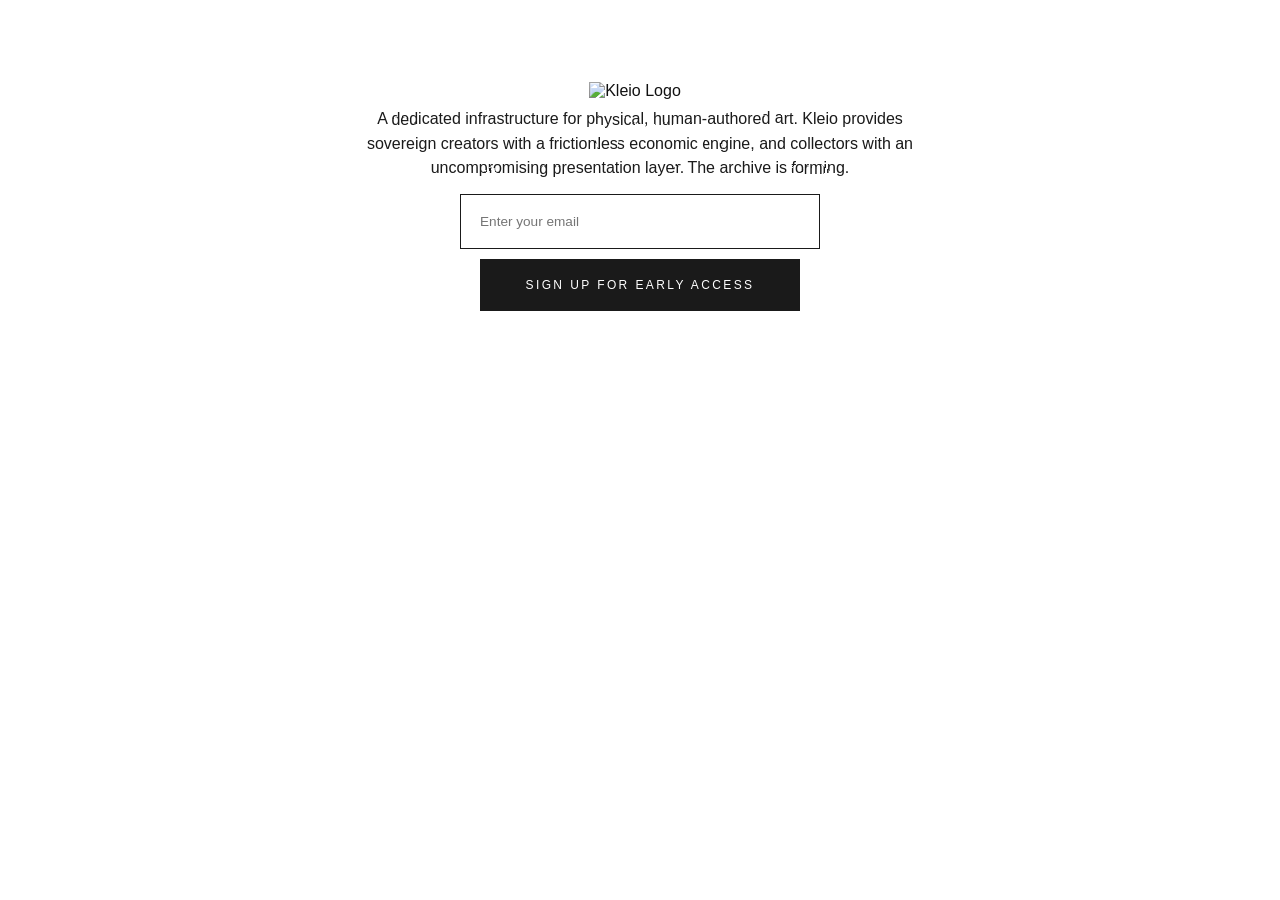
==== commit 35e8321b: "Update landing logo to new brand asset. Switch the homepage logo image to the latest KLEIO logo file" ====
--- a/index.html
+++ b/index.html
@@ -40,7 +40,7 @@
             </a>
         </div>
 
-        <img src="https://github.com/cowboyblurr/KLEIO-ASSETS/blob/main/kleiologohd.png?raw=true" alt="Kleio Logo" class="kleio-logo" id="logo-trigger">
+        <img src="https://github.com/cowboyblurr/KLEIO-ASSETS/blob/main/KLEIO%20LOGO%20WITHOUT%20TEst.png?raw=true" alt="Kleio Logo" class="kleio-logo" id="logo-trigger">
         
         <div class="wing-node right">
             <a href="#" target="_blank" class="menu-item">
--- a/style.css
+++ b/style.css
@@ -247,6 +247,13 @@
 body.manifesto-page {
     background-color: var(--bg-default);
     transition: background-color 1.2s ease;
+    height: 100vh;
+    width: 100vw;
+    overflow: hidden !important; /* Strict prevent scrolling */
+    margin: 0;
+    position: relative;
+    display: block;
+    min-height: 100vh;
 }
 
 .manifesto-composition {
@@ -260,8 +267,100 @@
     min-height: 560px;
 }
 
+/* Learn-more viewport lock + composition sizing */
+body.manifesto-page .container {
+    height: 100%;
+    width: 100%;
+    max-width: none;
+    padding: 0;
+    margin: 0;
+    overflow: hidden;
+    box-sizing: border-box;
+    gap: 0;
+}
+
+body.manifesto-page .manifesto-composition {
+    position: absolute;
+    inset: 0;
+    display: grid;
+    place-items: center;
+    height: 100%;
+    min-height: 0;
+    margin: 0;
+    max-width: none;
+    z-index: 5;
+}
+
+/* Typewriter description positioning (bottom-left) */
+.description-container {
+    position: absolute;
+    bottom: 8%;
+    left: 8%;
+    width: 35%;
+    min-width: 300px;
+    max-width: 450px;
+    text-align: left;
+    font-size: 1rem;
+    line-height: 1.6;
+    z-index: 50;
+    animation: none !important;
+}
+
+body.manifesto-page .container > * {
+    animation: none !important;
+}
+
+#typewriter-text {
+    margin: 0;
+    font-weight: 300;
+    color: var(--obsidian);
+    filter: none;
+    white-space: normal;
+}
+
+/* Blinking terminal cursor */
+#typewriter-text::after {
+    content: '|';
+    animation: blink 1s step-end infinite;
+    margin-left: 2px;
+}
+
+@keyframes blink {
+    0%, 100% { opacity: 1; }
+    50% { opacity: 0; }
+}
+
+body.typewriter-done #typewriter-text::after {
+    opacity: 0;
+    animation: none;
+}
+
+@media (max-width: 768px) {
+    body.manifesto-page .manifesto-composition {
+        align-items: start;
+        padding-top: 8%;
+        box-sizing: border-box;
+    }
+
+    .description-container {
+        bottom: 4%;
+        left: 4%;
+        width: 84%;
+        min-width: 0;
+        max-width: 360px;
+    }
+
+    #logo-trigger-reset {
+        width: min(320px, 48vh, 74vw);
+    }
+
+    .finger-node img {
+        width: min(390px, 58vh, 88vw);
+    }
+}
+
 #logo-trigger-reset {
-    width: min(435px, 75vw);
+    width: min(435px, 62vh, 75vw);
     max-width: none;
     height: auto;
     position: relative;
@@ -289,7 +388,7 @@
 }
 
 .finger-node img {
-    width: 500px;
+    width: min(500px, 72vh, 88vw);
     height: auto;
     object-fit: contain;
     display: block;
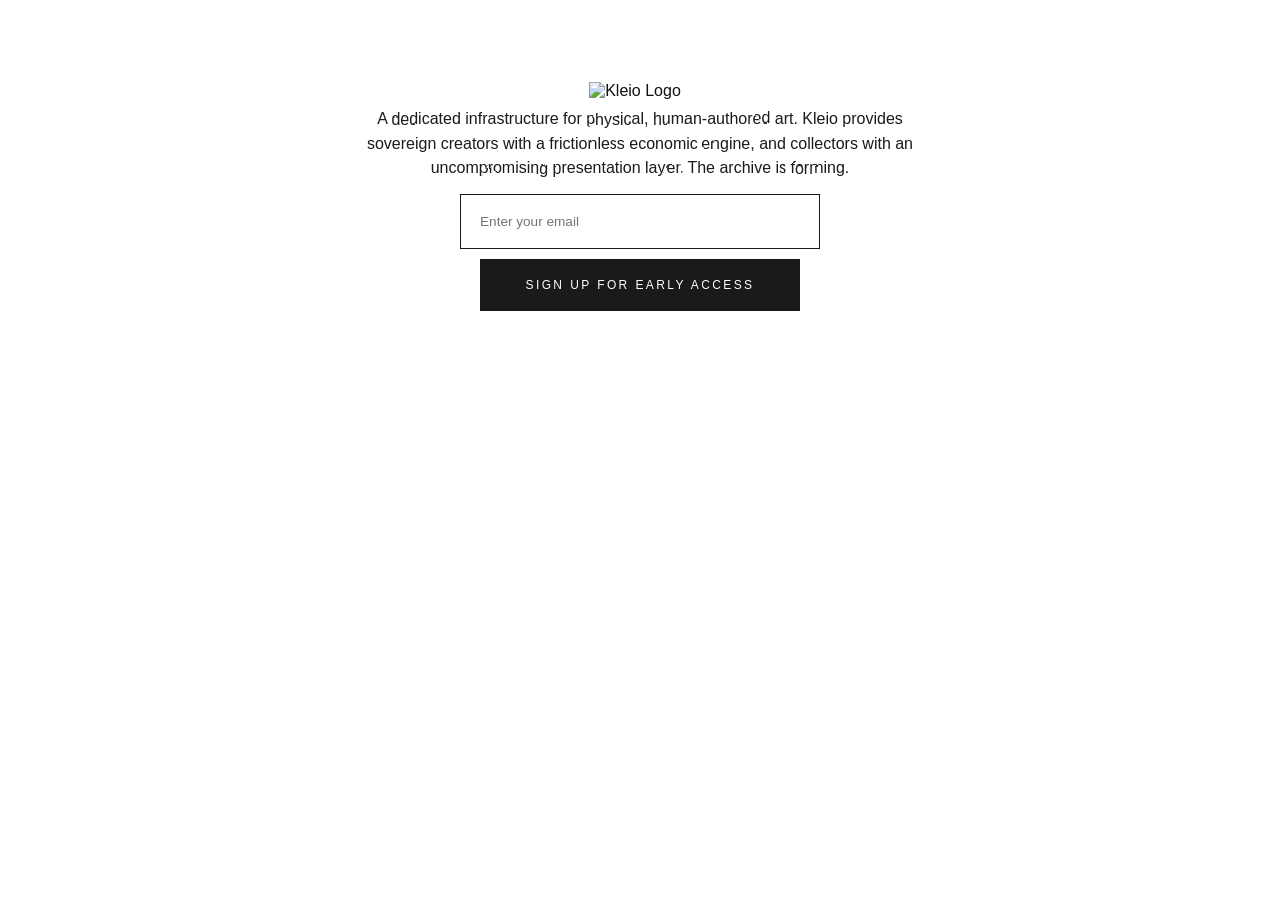
==== commit d74144a0: "Refine learn-more overlays and landing video startup. Align finger hover label behavior and viewport" ====
--- a/index.html
+++ b/index.html
@@ -25,7 +25,7 @@
 <div class="container">
     
     <div class="video-wrapper">
-        <video autoplay loop muted playsinline class="hero-video">
+        <video autoplay loop muted playsinline preload="metadata" class="hero-video">
             <source src="https://github.com/cowboyblurr/KLEIO-ASSETS/raw/refs/heads/main/Transparent%20webpagebackground.mp4" type="video/mp4">
             Your browser does not support the video tag.
         </video>
@@ -43,10 +43,24 @@
         <img src="https://github.com/cowboyblurr/KLEIO-ASSETS/blob/main/KLEIO%20LOGO%20WITHOUT%20TEst.png?raw=true" alt="Kleio Logo" class="kleio-logo" id="logo-trigger">
         
         <div class="wing-node right">
-            <a href="#" target="_blank" class="menu-item">
+            <button type="button" class="menu-item social-trigger" id="social-trigger" aria-expanded="false">
                 <span>Social Media</span>
                 <img src="https://github.com/cowboyblurr/KLEIO-ASSETS/blob/main/ezgif-79884294fd0120c1.gif?raw=true" class="menu-icon">
-            </a>
+            </button>
+            <div class="social-branch" id="social-branch">
+                <a href="https://www.linkedin.com/company/115873672/" target="_blank" rel="noopener noreferrer" class="social-item">
+                    <img src="https://github.com/cowboyblurr/KLEIO-ASSETS/blob/main/ezgif-79884294fd0120c1.gif?raw=true" class="menu-icon" alt="">
+                    <span>LinkedIn</span>
+                </a>
+                <a href="https://www.instagram.com/kleio.arthouse/" target="_blank" rel="noopener noreferrer" class="social-item">
+                    <img src="https://github.com/cowboyblurr/KLEIO-ASSETS/blob/main/ezgif-79884294fd0120c1.gif?raw=true" class="menu-icon" alt="">
+                    <span>Instagram</span>
+                </a>
+                <a href="https://pin.it/6b4NvB82d" target="_blank" rel="noopener noreferrer" class="social-item">
+                    <img src="https://github.com/cowboyblurr/KLEIO-ASSETS/blob/main/ezgif-79884294fd0120c1.gif?raw=true" class="menu-icon" alt="">
+                    <span>Pinterest</span>
+                </a>
+            </div>
         </div>
 
     </div>
--- a/style.css
+++ b/style.css
@@ -44,7 +44,7 @@
 }
 
 body.landing-page .container {
-    width: min(92vw, 900px);
+    width: min(96vw, 1200px);
     height: 100dvh;
     min-height: 100dvh;
     padding: 0.2rem 2rem 0.6rem;
@@ -55,15 +55,26 @@
 
 body.landing-page .video-wrapper {
     width: 100%;
-    max-width: 560px;
+    max-width: 1120px;
     margin-top: 0;
-    margin-bottom: -6.75rem;
+    margin-bottom: -14.75rem;
     transform: translateY(20%);
+    padding-bottom: 8rem;
+    overflow: hidden;
+    opacity: 0;
+    visibility: hidden;
+    transition: opacity 0.2s ease;
 }
 
 body.landing-page .hero-video {
+    width: 560px;
     transform: scale(2);
     transform-origin: center center;
+}
+
+body.landing-page.video-ready .video-wrapper {
+    opacity: 1;
+    visibility: visible;
 }
 
 body.landing-page .logo-wrapper {
@@ -131,6 +142,7 @@
 .wing-node {
     position: absolute;
     top: 50%;
+    left: 50%;
     opacity: 0;
     visibility: hidden;
     transition: all 0.6s cubic-bezier(0.19, 1, 0.22, 1);
@@ -145,7 +157,7 @@
 .logo-wrapper.active .wing-node.left {
     opacity: 1;
     visibility: visible;
-    transform: translateX(-150px) translateY(-50%);
+    transform: translate(calc(-50% - 150px), -50%);
     z-index: 12;
     pointer-events: auto;
 }
@@ -153,7 +165,7 @@
 .logo-wrapper.active .wing-node.right {
     opacity: 1;
     visibility: visible;
-    transform: translateX(150px) translateY(-50%);
+    transform: translate(calc(-50% + 150px), -50%);
     z-index: 12;
     pointer-events: auto;
 }
@@ -170,6 +182,39 @@
     transition: all 0.3s ease;
 }
 
+/* Match branch trigger buttons exactly (Learn More + Social Media) */
+.logo-wrapper .wing-node > .menu-item {
+    width: 170px;
+    justify-content: center;
+    color: var(--obsidian);
+    font-size: 0.8rem;
+    font-weight: 400;
+    letter-spacing: 0.15em;
+    font-family: 'Inter', sans-serif;
+}
+
+button.menu-item {
+    display: flex;
+    align-items: center;
+    gap: 0.6rem;
+    width: auto;
+    min-width: 0;
+    text-decoration: none;
+    color: var(--obsidian);
+    font-size: 0.8rem;
+    line-height: normal;
+    text-transform: uppercase;
+    letter-spacing: 0.15em;
+    background: transparent;
+    background-color: transparent;
+    border: 0;
+    padding: 0;
+    font-family: inherit;
+    font-weight: 400;
+    white-space: nowrap;
+    cursor: pointer;
+}
+
 .wing-node.left .menu-item:hover { transform: translateX(-5px); }
 .wing-node.right .menu-item:hover { transform: translateX(5px); }
 
@@ -182,6 +227,67 @@
 }
 
 .menu-item:hover .menu-icon { transform: scale(1.2); }
+
+.social-branch {
+    position: absolute;
+    top: calc(100% + 0.55rem);
+    right: 0;
+    display: flex;
+    flex-direction: column;
+    align-items: flex-start;
+    gap: 0.4rem;
+    opacity: 0;
+    visibility: hidden;
+    transform: translateY(-6px);
+    pointer-events: none;
+    transition: opacity 0.22s ease, transform 0.22s ease, visibility 0.22s ease;
+}
+
+.logo-wrapper.social-open .social-branch {
+    opacity: 1;
+    visibility: visible;
+    transform: translateY(0);
+    pointer-events: auto;
+}
+
+.social-item {
+    display: flex;
+    align-items: center;
+    gap: 0.55rem;
+    text-decoration: none;
+    color: var(--obsidian);
+    font-size: 0.7rem;
+    text-transform: uppercase;
+    letter-spacing: 0.16em;
+    transition: transform 0.22s ease;
+}
+
+.social-item:hover {
+    transform: translateX(5px);
+}
+
+.social-item .menu-icon {
+    width: 30px;
+}
+
+@keyframes social-branch-vibrate {
+    0%, 100% { transform: translateX(0); }
+    25% { transform: translateX(0.8px) translateY(-0.6px); }
+    50% { transform: translateX(-0.8px) translateY(0.6px); }
+    75% { transform: translateX(0.6px) translateY(0.3px); }
+}
+
+body.landing-page .logo-wrapper.social-open .social-item {
+    animation: social-branch-vibrate 1.6s ease-in-out infinite;
+}
+
+body.landing-page .logo-wrapper.social-open .social-item:nth-child(2) {
+    animation-delay: 0.12s;
+}
+
+body.landing-page .logo-wrapper.social-open .social-item:nth-child(3) {
+    animation-delay: 0.24s;
+}
 
 /* --- DESCRIPTION & FORM --- */
 p.description {
@@ -238,10 +344,13 @@
 /* Mobile Tweaks */
 @media (max-width: 600px) {
     .hero-video { max-width: 100%; }
-    .logo-wrapper.active .wing-node.left { transform: translateX(-95px) translateY(-50%); }
-    .logo-wrapper.active .wing-node.right { transform: translateX(95px) translateY(-50%); }
+    .logo-wrapper.active .wing-node.left { transform: translate(calc(-50% - 95px), -50%); }
+    .logo-wrapper.active .wing-node.right { transform: translate(calc(-50% + 95px), -50%); }
+    .logo-wrapper .wing-node > .menu-item { width: 120px; }
     .menu-item { font-size: 0.65rem; }
     .menu-icon { width: 28px; }
+    .social-item { font-size: 0.58rem; letter-spacing: 0.14em; }
+    .social-item .menu-icon { width: 24px; }
 }
 
 body.manifesto-page {
@@ -291,6 +400,15 @@
     z-index: 5;
 }
 
+body.manifesto-page.manifesto-fingers-loading .finger-node {
+    opacity: 0;
+}
+
+body.manifesto-page.manifesto-fingers-ready .finger-node {
+    opacity: 1;
+    transition: opacity 0.25s ease;
+}
+
 /* Typewriter description positioning (bottom-left) */
 .description-container {
     position: absolute;
@@ -363,14 +481,17 @@
     width: min(435px, 62vh, 75vw);
     max-width: none;
     height: auto;
-    position: relative;
+    position: absolute;
+    top: 50%;
+    left: 50%;
+    transform: translate(-50%, -50%);
     z-index: 10;
     cursor: pointer;
     transition: transform 0.4s cubic-bezier(0.19, 1, 0.22, 1);
 }
 
 #logo-trigger-reset:hover {
-    transform: scale(1.05);
+    transform: translate(-50%, -50%) scale(1.05);
 }
 
 .finger-node {
@@ -430,7 +551,7 @@
     top: 50%;
     left: 50%;
     /* Positioning for the label/line so it stays inside the viewport */
-    transform: translate(-50%, -50%) translateX(-60%) translateY(-230px);
+    transform: translate(-50%, -50%) translateX(-140%) translateY(-230px);
     pointer-events: none;
     z-index: 9;
     --mf-line-angle: -18deg;
@@ -459,7 +580,7 @@
 }
 
 #node-a.is-hovered .manifesto-hover-overlay {
-    transform: translate(-50%, -50%) translateX(-60%) translateY(-230px) scale(1.035);
+    transform: translate(-50%, -50%) translateX(-140%) translateY(-230px) scale(1.035);
 }
 
 #node-a.is-hovered .manifesto-hover-line {
@@ -467,6 +588,41 @@
 }
 
 #node-a.is-hovered .manifesto-hover-label {
+    opacity: 1;
+    transform: translateX(8px) translateY(-58%);
+}
+
+/* Finger B (node-b) hover-only TIMELINE label */
+#node-b .timeline-hover-overlay {
+    position: absolute;
+    top: 50%;
+    left: 50%;
+    transform: translate(-50%, -50%) translateX(calc(-230px - 50%)) translateY(calc(-175px + 30%));
+    pointer-events: none;
+    z-index: 9;
+}
+
+#node-b .timeline-hover-label {
+    position: absolute;
+    left: 0;
+    top: 50%;
+    transform: translateX(-6px) translateY(-56%);
+    font-size: 0.75rem;
+    font-weight: 400;
+    letter-spacing: 0.2em;
+    text-transform: uppercase;
+    color: var(--obsidian);
+    white-space: nowrap;
+    opacity: 0;
+    pointer-events: none;
+    transition: opacity 0.2s ease, transform 0.25s ease;
+}
+
+#node-b.is-hovered .timeline-hover-overlay {
+    transform: translate(-50%, -50%) translateX(calc(-230px - 50%)) translateY(calc(-175px + 30%)) scale(1.035);
+}
+
+#node-b.is-hovered .timeline-hover-label {
     opacity: 1;
     transform: translateX(8px) translateY(-58%);
 }
@@ -505,24 +661,12 @@
     transform: translateX(0);
 }
 
-#node-1 {
+#node-1,
+#node-b,
+#node-a,
+#node-c,
+#node-d {
     animation-delay: 0s;
-}
-
-#node-b {
-    animation-delay: 0.2s;
-}
-
-#node-a {
-    animation-delay: 0.4s;
-}
-
-#node-c {
-    animation-delay: 0.6s;
-}
-
-#node-d {
-    animation-delay: 0.8s;
 }
 
 .manifesto-vault {
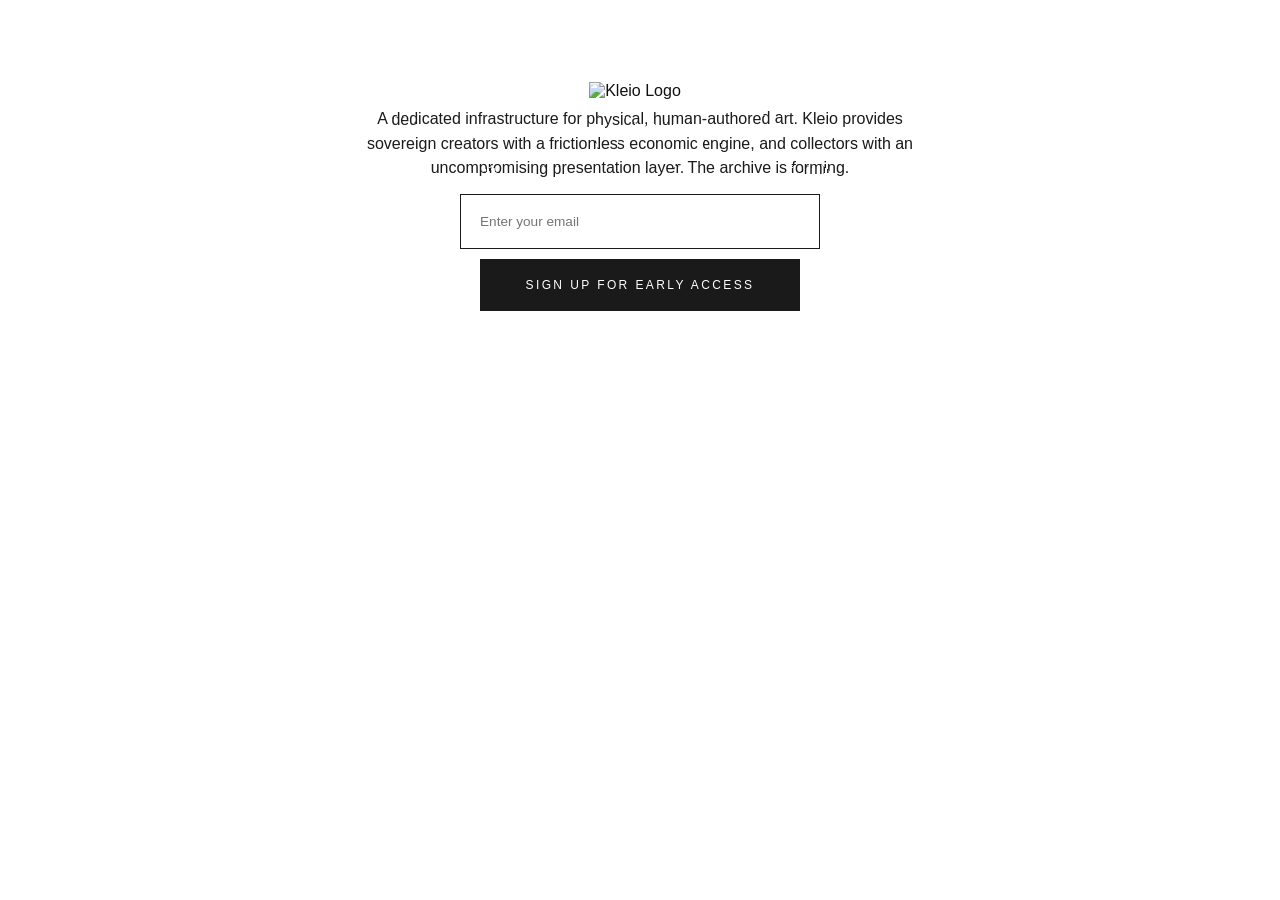
==== commit 81767761: "Restore social branch links and finger-B timeline label. Reintroduce landing social branch interacti" ====
--- a/index.html
+++ b/index.html
@@ -45,7 +45,7 @@
         <div class="wing-node right">
             <button type="button" class="menu-item social-trigger" id="social-trigger" aria-expanded="false">
                 <span>Social Media</span>
-                <img src="https://github.com/cowboyblurr/KLEIO-ASSETS/blob/main/ezgif-79884294fd0120c1.gif?raw=true" class="menu-icon">
+                <img src="https://github.com/cowboyblurr/KLEIO-ASSETS/blob/main/ezgif-79884294fd0120c1.gif?raw=true" class="menu-icon" alt="">
             </button>
             <div class="social-branch" id="social-branch">
                 <a href="https://www.linkedin.com/company/115873672/" target="_blank" rel="noopener noreferrer" class="social-item">
--- a/style.css
+++ b/style.css
@@ -192,7 +192,6 @@
     letter-spacing: 0.15em;
     font-family: 'Inter', sans-serif;
 }
-
 button.menu-item {
     display: flex;
     align-items: center;
@@ -288,7 +287,6 @@
 body.landing-page .logo-wrapper.social-open .social-item:nth-child(3) {
     animation-delay: 0.24s;
 }
-
 /* --- DESCRIPTION & FORM --- */
 p.description {
     font-size: 1rem;
@@ -597,7 +595,7 @@
     position: absolute;
     top: 50%;
     left: 50%;
-    transform: translate(-50%, -50%) translateX(calc(-230px - 50%)) translateY(calc(-175px + 30%));
+    transform: translate(-250px, -150px);
     pointer-events: none;
     z-index: 9;
 }
@@ -619,7 +617,7 @@
 }
 
 #node-b.is-hovered .timeline-hover-overlay {
-    transform: translate(-50%, -50%) translateX(calc(-230px - 50%)) translateY(calc(-175px + 30%)) scale(1.035);
+    transform: translate(-250px, -150px) scale(1.035);
 }
 
 #node-b.is-hovered .timeline-hover-label {
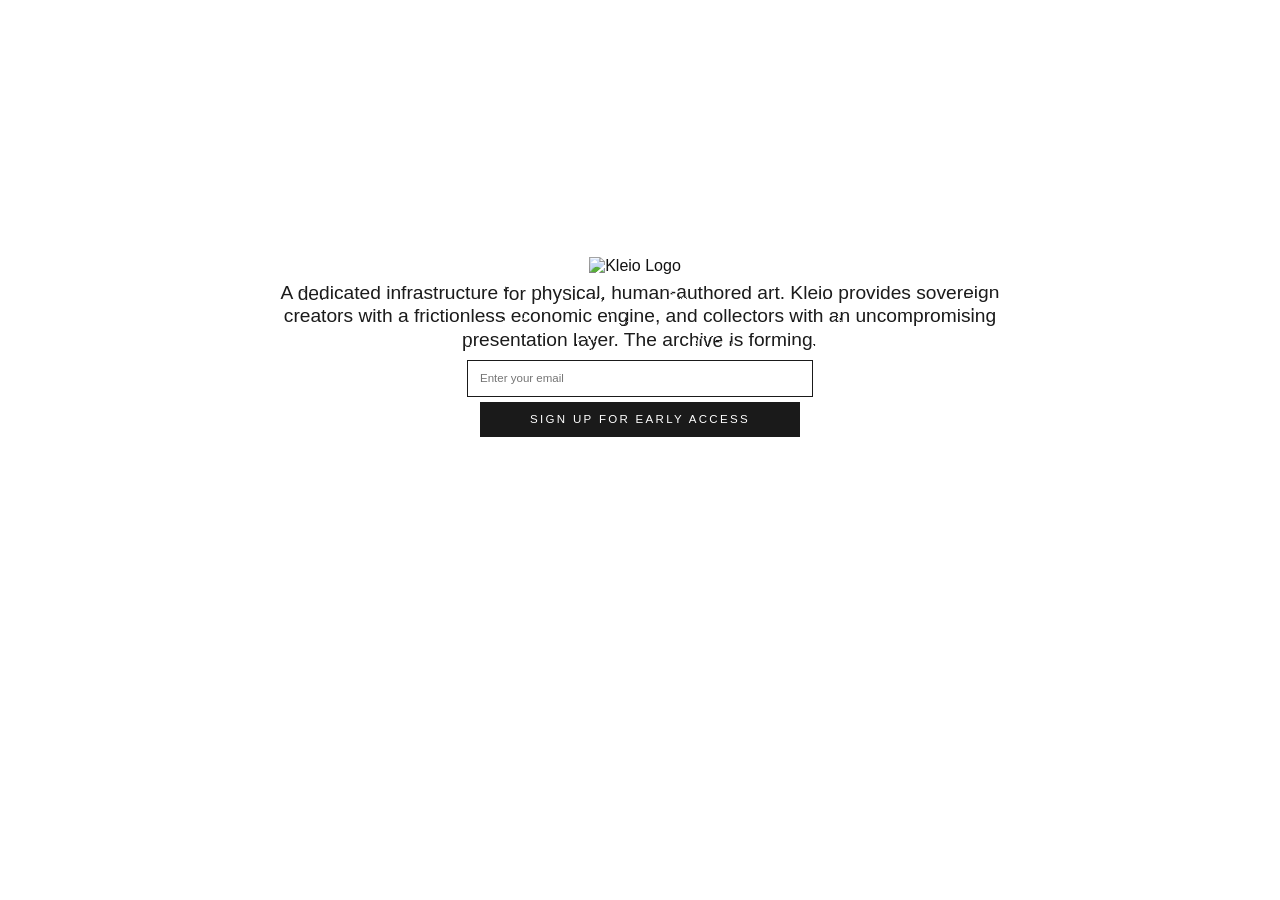
==== commit 72b45742: "Update index.html" ====
--- a/index.html
+++ b/index.html
@@ -74,6 +74,7 @@
 
 </div>
     <script  src="./script.js"></script>
+    <!-- deploy refresh marker -->
 
   </body>
   
--- a/style.css
+++ b/style.css
@@ -47,28 +47,38 @@
     width: min(96vw, 1200px);
     height: 100dvh;
     min-height: 100dvh;
-    padding: 0.2rem 2rem 0.6rem;
+    padding: 1.2rem 2rem 0.7rem;
     box-sizing: border-box;
-    gap: 0.2rem;
+    display: grid;
+    grid-template-rows: auto auto auto auto;
+    align-content: start;
+    justify-items: center;
+    gap: 0.22rem;
     overflow: hidden;
 }
 
 body.landing-page .video-wrapper {
     width: 100%;
-    max-width: 1120px;
-    margin-top: 0;
-    margin-bottom: -14.75rem;
-    transform: translateY(20%);
-    padding-bottom: 8rem;
-    overflow: hidden;
+    max-width: 920px;
+    margin-top: 0.2rem;
+    margin-bottom: 0;
+    transform: none;
+    padding-bottom: 0;
+    overflow: visible;
+    display: flex;
+    justify-content: center;
+    align-items: flex-start;
     opacity: 0;
     visibility: hidden;
     transition: opacity 0.2s ease;
 }
 
 body.landing-page .hero-video {
-    width: 560px;
-    transform: scale(2);
+    width: min(460px, 44vw);
+    max-width: 100%;
+    max-height: 34dvh;
+    transform: translateY(30%) scale(2.6);
+    object-fit: contain;
     transform-origin: center center;
 }
 
@@ -78,26 +88,101 @@
 }
 
 body.landing-page .logo-wrapper {
-    margin-top: -6rem;
-    transform: translateY(-290%);
+    margin-top: 0.1rem;
+    transform: none;
 }
 
 body.landing-page p.description,
 body.landing-page .waitlist-form {
-    transform: translateY(-610%);
+    transform: none;
+    position: relative;
+    z-index: 25;
 }
 
 body.landing-page .kleio-logo {
-    max-width: 245px;
+    max-width: 210px;
 }
 
 body.landing-page p.description {
-    margin: 0.2rem 0 0.6rem;
-    line-height: 1.55;
+    max-width: min(760px, 92vw);
+    margin: 0.1rem 0 0.28rem;
+    line-height: 1.24;
+    font-size: clamp(1.2rem, 1.5vw, 1.38rem);
+    display: block;
+    visibility: visible;
+    opacity: 1;
+    color: var(--obsidian);
 }
 
 body.landing-page .waitlist-form {
-    gap: 0.6rem;
+    gap: 0.3rem;
+}
+
+body.landing-page input[type="email"],
+body.landing-page button[type="submit"] {
+    width: min(320px, 74vw);
+    padding: 0.72rem;
+    font-size: 0.72rem;
+}
+
+@media (max-height: 860px) {
+    body.landing-page .container {
+        padding-top: 0.9rem;
+        gap: 0.2rem;
+    }
+
+    body.landing-page .video-wrapper {
+        margin-bottom: 0;
+    }
+
+    body.landing-page .hero-video {
+        width: min(410px, 40vw);
+        max-height: 30dvh;
+        transform: translateY(30%) scale(2.6);
+    }
+
+    body.landing-page .kleio-logo {
+        max-width: 190px;
+    }
+
+    body.landing-page p.description {
+        font-size: clamp(1.08rem, 1.35vw, 1.26rem);
+        line-height: 1.18;
+        margin-bottom: 0.2rem;
+    }
+}
+
+@media (max-height: 760px) {
+    body.landing-page .container {
+        padding-top: 0.7rem;
+        padding-bottom: 0.35rem;
+        gap: 0.12rem;
+    }
+
+    body.landing-page .video-wrapper {
+        margin-bottom: 0;
+    }
+
+    body.landing-page .hero-video {
+        width: min(330px, 34vw);
+        max-height: 24dvh;
+        transform: translateY(30%) scale(2.6);
+    }
+
+    body.landing-page .kleio-logo {
+        max-width: 168px;
+    }
+
+    body.landing-page p.description {
+        font-size: clamp(0.99rem, 1.24vw, 1.14rem);
+        line-height: 1.12;
+    }
+
+    body.landing-page input[type="email"],
+    body.landing-page button[type="submit"] {
+        padding: 0.56rem;
+        font-size: 0.64rem;
+    }
 }
 
 /* Cinematic Video Centralization */
@@ -543,13 +628,47 @@
     filter: brightness(1.06) saturate(1.08);
 }
 
+/* Finger 1 (node-1) hover-only ARTISTS label */
+#node-1 .artists-hover-overlay {
+    position: absolute;
+    top: 50%;
+    left: 50%;
+    transform: translate(-50%, -50%) translateX(-388%) translateY(-18px);
+    pointer-events: none;
+    z-index: 9;
+    opacity: 0;
+    transition: opacity 0.18s ease;
+}
+
+#node-1 .artists-hover-label {
+    font-size: 0.82rem;
+    font-weight: 500;
+    letter-spacing: 0.2em;
+    text-transform: uppercase;
+    color: var(--obsidian);
+    white-space: nowrap;
+    opacity: 0;
+    transform: scale(0.95);
+    transition: all 0.25s ease 0s;
+    pointer-events: none;
+}
+
+#node-1.is-hovered .artists-hover-overlay {
+    opacity: 1;
+}
+
+#node-1.is-hovered .artists-hover-label {
+    opacity: 1;
+    transform: scale(1);
+}
+
 /* Finger A (node-a) hover-only manifesto overlay */
 #node-a .manifesto-hover-overlay {
     position: absolute;
     top: 50%;
     left: 50%;
     /* Positioning for the label/line so it stays inside the viewport */
-    transform: translate(-50%, -50%) translateX(-140%) translateY(-230px);
+    transform: translate(-50%, -50%) translateX(-77%) translateY(-230px);
     pointer-events: none;
     z-index: 9;
     --mf-line-angle: -18deg;
@@ -578,7 +697,7 @@
 }
 
 #node-a.is-hovered .manifesto-hover-overlay {
-    transform: translate(-50%, -50%) translateX(-140%) translateY(-230px) scale(1.035);
+    transform: translate(-50%, -50%) translateX(-77%) translateY(-230px) scale(1.035);
 }
 
 #node-a.is-hovered .manifesto-hover-line {
@@ -912,6 +1031,16 @@
     display: block;
 }
 
+#node-1 {
+    pointer-events: auto;
+    z-index: 12;
+    cursor: pointer;
+}
+
+#node-1 img {
+    pointer-events: auto;
+}
+
 #node-a {
     pointer-events: auto;
 }
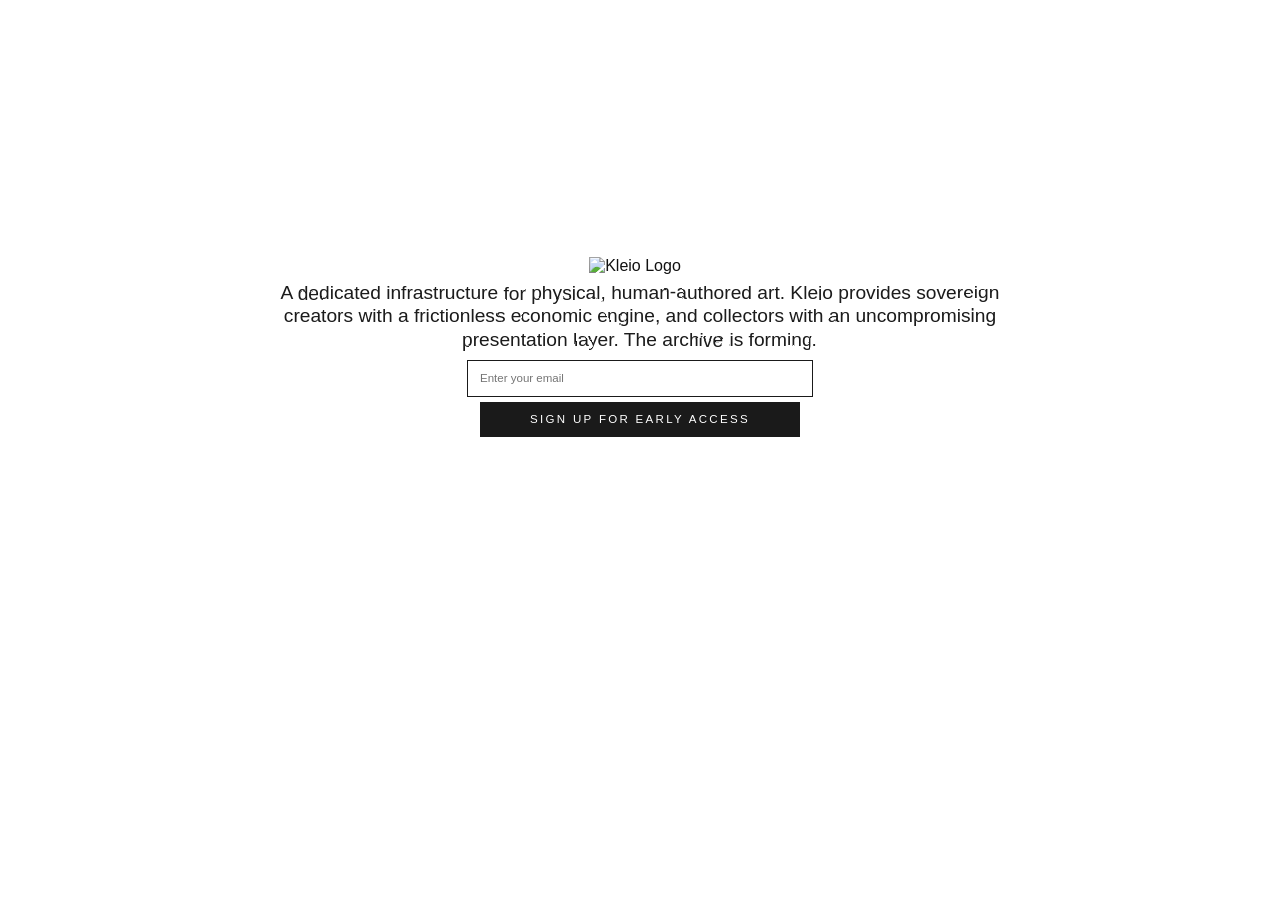
==== commit c96e6d7f: "Update index.html" ====
--- a/index.html
+++ b/index.html
@@ -74,7 +74,7 @@
 
 </div>
     <script  src="./script.js"></script>
-    <!-- deploy refresh marker -->
+    <!-- deploy refresh marker v2 -->
 
   </body>
   
